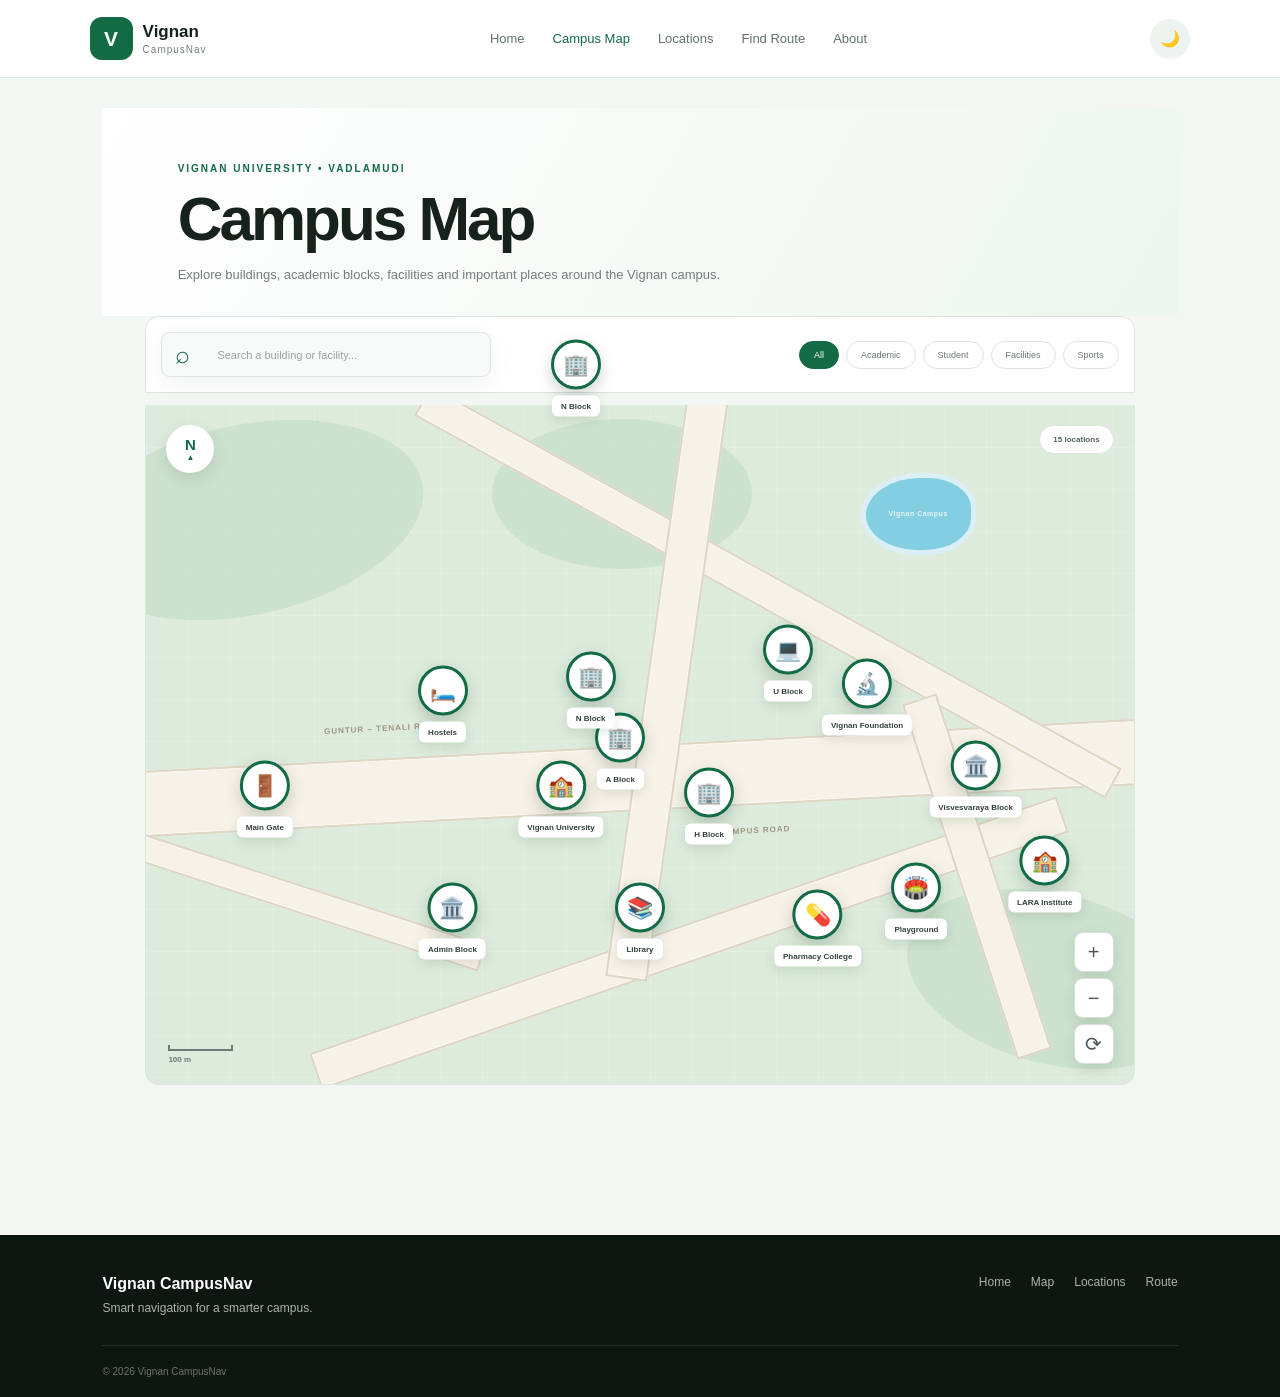
==== map.html @ 0e88bf62 "Initial commit" ====
<!DOCTYPE html>
<html lang="en">

<head>

    <meta charset="UTF-8">

    <meta
        name="viewport"
        content="width=device-width, initial-scale=1.0">

    <title>Campus Map | Vignan CampusNav</title>

    <link rel="stylesheet" href="style.css">
    <link rel="stylesheet" href="map.css">

</head>

<body>


<!-- ================= NAVBAR ================= -->

<header class="navbar">

    <a href="index.html" class="brand">

        <div class="brand-logo">
            V
        </div>

        <div>
            <strong>Vignan</strong>
            <small>CampusNav</small>
        </div>

    </a>


    <nav class="nav-links">

        <a href="index.html">
            Home
        </a>

        <a href="map.html" class="active">
            Campus Map
        </a>

        <a href="locations.html">
            Locations
        </a>

        <a href="route.html">
            Find Route
        </a>

        <a href="#">
            About
        </a>

    </nav>


    <button
        id="themeToggle"
        class="theme-toggle">

        🌙

    </button>


    <button
        id="menuToggle"
        class="menu-toggle">

        ☰

    </button>

</header>


<!-- ================= MOBILE MENU ================= -->

<div id="mobileMenu" class="mobile-menu">

    <a href="index.html">
        Home
    </a>

    <a href="map.html">
        Campus Map
    </a>

    <a href="locations.html">
        Locations
    </a>

    <a href="route.html">
        Find Route
    </a>

    <a href="#">
        About
    </a>

</div>



<!-- ================= PAGE ================= -->

<main class="map-page">


    <!-- ================= TOP ================= -->

    <section class="map-intro">

        <div>

            <span class="map-kicker">
                VIGNAN UNIVERSITY • VADLAMUDI
            </span>

            <h1>
                Campus Map
            </h1>

            <p>
                Explore buildings, academic blocks,
                facilities and important places around
                the Vignan campus.
            </p>

        </div>

    </section>



    <!-- ================= MAP TOOLBAR ================= -->

    <section class="map-wrapper">


        <div class="map-toolbar">


            <div class="map-search">

                <span>⌕</span>

                <input
                    type="text"
                    id="mapSearch"
                    placeholder="Search a building or facility...">

                <button id="clearSearch">
                    ×
                </button>

            </div>


            <div class="map-filters">

                <button
                    class="map-filter active"
                    data-category="all">

                    All

                </button>

                <button
                    class="map-filter"
                    data-category="academic">

                    Academic

                </button>

                <button
                    class="map-filter"
                    data-category="student">

                    Student

                </button>

                <button
                    class="map-filter"
                    data-category="facility">

                    Facilities

                </button>

                <button
                    class="map-filter"
                    data-category="sports">

                    Sports

                </button>

            </div>

        </div>



        <!-- ================= MAP ================= -->

        <div class="map-container">


            <div
                id="mapCanvas"
                class="map-canvas">


                <!-- ================= CAMPUS BACKGROUND ================= -->

                <div class="campus-land land-one"></div>

                <div class="campus-land land-two"></div>

                <div class="campus-land land-three"></div>


                <!-- ================= POND ================= -->

                <div class="campus-water">

                    <span>
                        Vignan Campus
                    </span>

                </div>



                <!-- ================= ROADS ================= -->

                <div class="road main-road"></div>

                <div class="road upper-road"></div>

                <div class="road lower-road"></div>

                <div class="road left-road"></div>

                <div class="road vertical-road"></div>

                <div class="road right-road"></div>



                <!-- ================= ROAD LABELS ================= -->

                <span class="road-name road-main-name">
                    GUNTUR – TENALI ROAD
                </span>

                <span class="road-name road-campus-name">
                    CAMPUS ROAD
                </span>



                <!-- ================= BUILDINGS ================= -->


                <!-- MAIN UNIVERSITY -->

                <button
                    class="building academic"
                    data-id="university"
                    data-category="academic"
                    style="left: 42%; top: 58%;">

                    <span class="building-icon">
                        🏫
                    </span>

                    <span class="building-name">
                        Vignan University
                    </span>

                </button>



                <!-- A BLOCK -->

                <button
                    class="building academic"
                    data-id="a-block"
                    data-category="academic"
                    style="left: 48%; top: 51%;">

                    <span class="building-icon">
                        🏢
                    </span>

                    <span class="building-name">
                        A Block
                    </span>

                </button>
                <!-- N BLOCK -->
<button
    class="building academic"
    data-id="n-block"
    data-category="academic"
    style="left: 45%; top: 42%;">

    <span class="building-icon">🏢</span>

    <span class="building-name">
        N Block
    </span>

</button>



                <!-- H BLOCK -->

                <button
                    class="building academic"
                    data-id="h-block"
                    data-category="academic"
                    style="left: 57%; top: 59%;">

                    <span class="building-icon">
                        🏢
                    </span>

                    <span class="building-name">
                        H Block
                    </span>

                </button>



                <!-- U BLOCK -->

                <button
                    class="building academic"
                    data-id="u-block"
                    data-category="academic"
                    style="left: 65%; top: 38%;">

                    <span class="building-icon">
                        💻
                    </span>

                    <span class="building-name">
                        U Block
                    </span>

                </button>



                <!-- FOUNDATION -->

                <button
                    class="building academic"
                    data-id="foundation"
                    data-category="academic"
                    style="left: 73%; top: 43%;">

                    <span class="building-icon">
                        🔬
                    </span>

                    <span class="building-name">
                        Vignan Foundation
                    </span>

                </button>



                <!-- VISVESVARAYA -->

                <button
                    class="building academic"
                    data-id="visvesvaraya"
                    data-category="academic"
                    style="left: 84%; top: 55%;">

                    <span class="building-icon">
                        🏛️
                    </span>

                    <span class="building-name">
                        Visvesvaraya Block
                    </span>

                </button>



                <!-- PHARMACY -->

                <button
                    class="building academic"
                    data-id="pharmacy"
                    data-category="academic"
                    style="left: 68%; top: 77%;">

                    <span class="building-icon">
                        💊
                    </span>

                    <span class="building-name">
                        Pharmacy College
                    </span>

                </button>



                <!-- LIBRARY -->

                <button
                    class="building student"
                    data-id="library"
                    data-category="student"
                    style="left: 50%; top: 76%;">

                    <span class="building-icon">
                        📚
                    </span>

                    <span class="building-name">
                        Library
                    </span>

                </button>



                <!-- PLAYGROUND -->

                <button
                    class="building sports"
                    data-id="playground"
                    data-category="sports"
                    style="left: 78%; top: 73%;">

                    <span class="building-icon">
                        🏟️
                    </span>

                    <span class="building-name">
                        Playground
                    </span>

                </button>



                <!-- LARA -->

                <button
                    class="building academic"
                    data-id="lara"
                    data-category="academic"
                    style="left: 91%; top: 69%;">

                    <span class="building-icon">
                        🏫
                    </span>

                    <span class="building-name">
                        LARA Institute
                    </span>

                </button>



                <!-- ADMIN -->

                <button
                    class="building facility"
                    data-id="admin"
                    data-category="facility"
                    style="left: 31%; top: 76%;">

                    <span class="building-icon">
                        🏛️
                    </span>

                    <span class="building-name">
                        Admin Block
                    </span>

                </button>



                <!-- HOSTEL -->

                <button
                    class="building student"
                    data-id="hostel"
                    data-category="student"
                    style="left: 30%; top: 44%;">

                    <span class="building-icon">
                        🛏️
                    </span>

                    <span class="building-name">
                        Hostels
                    </span>

                </button>



                <!-- MAIN GATE -->

                <button
                    class="building facility gate"
                    data-id="gate"
                    data-category="facility"
                    style="left: 12%; top: 58%;">

                    <span class="building-icon">
                        🚪
                    </span>

                    <span class="building-name">
                        Main Gate
                    </span>

                </button>



                <!-- ================= MAP COMPASS ================= -->

                <div class="compass">

                    <strong>
                        N
                    </strong>

                    <span>
                        ▲
                    </span>

                </div>



                <!-- ================= CONTROLS ================= -->

                <div class="map-controls">

                    <button id="zoomIn">
                        +
                    </button>

                    <button id="zoomOut">
                        −
                    </button>

                    <button id="resetMap">
                        ⟳
                    </button>

                </div>



                <!-- ================= SCALE ================= -->

                <div class="scale">

                    <div></div>

                    <span>
                        100 m
                    </span>

                </div>



                <!-- ================= LOCATION COUNT ================= -->

                <div
                    id="locationCount"
                    class="location-count">

                    13 locations

                </div>


            </div>


            <!-- ================= INFORMATION CARD ================= -->

            <div
                id="mapPopup"
                class="map-popup">


                <button
                    id="closePopup"
                    class="popup-close">

                    ×

                </button>


                <div
                    id="popupIcon"
                    class="popup-icon">

                    🏫

                </div>


                <div class="popup-content">

                    <span
                        id="popupCategory"
                        class="popup-category">

                        Academic

                    </span>

                    <h2 id="popupName">
                        Select a location
                    </h2>

                    <p id="popupDescription">
                        Click a building on the map
                        to see more information.
                    </p>

                    <div class="popup-details">

                        <span id="popupArea">
                            📍 Campus
                        </span>

                        <span id="popupHours">
                            🕐 Campus Hours
                        </span>

                    </div>

                </div>


                <button
                    id="navigateButton"
                    class="popup-navigate">

                    Navigate →

                </button>

            </div>


        </div>

    </section>

</main>
<!-- N BLOCK -->
<button
    class="building academic"
    data-id="n-block"
    data-category="academic"
    style="left: 45%; top: 42%;">

    <span class="building-icon">🏢</span>

    <span class="building-name">
        N Block
    </span>

</button>


<!-- ================= FOOTER ================= -->

<footer>

    <div class="footer-content">

        <div>

            <div class="footer-brand">
                Vignan CampusNav
            </div>

            <p>
                Smart navigation for a smarter campus.
            </p>

        </div>


        <div class="footer-links">

            <a href="index.html">
                Home
            </a>

            <a href="map.html">
                Map
            </a>

            <a href="locations.html">
                Locations
            </a>

            <a href="route.html">
                Route
            </a>

        </div>

    </div>


    <div class="copyright">
        © 2026 Vignan CampusNav
    </div>

</footer>


<script src="common.js"></script>
<script src="map.js"></script>

</body>

</html>
---- style.css ----
/* =====================================
   RESET
===================================== */

* {
    margin: 0;
    padding: 0;
    box-sizing: border-box;
}


html {
    scroll-behavior: smooth;
}


body {
    font-family:
        Arial,
        Helvetica,
        sans-serif;

    background: #f5f8f6;

    color: #17211c;

    transition:
        background 0.3s,
        color 0.3s;
}


a {
    text-decoration: none;
    color: inherit;
}


button,
input,
select {
    font: inherit;
}


button {
    cursor: pointer;
}



/* =====================================
   NAVBAR
===================================== */

.navbar {
    height: 78px;

    padding: 0 7%;

    display: flex;

    align-items: center;

    justify-content: space-between;

    position: sticky;

    top: 0;

    z-index: 1000;

    background:
        rgba(255,255,255,0.94);

    backdrop-filter: blur(15px);

    border-bottom:
        1px solid #e2e8e4;
}


.brand {
    display: flex;

    align-items: center;

    gap: 10px;
}


.brand-logo {
    width: 43px;

    height: 43px;

    display: flex;

    align-items: center;

    justify-content: center;

    background: #126b45;

    color: white;

    border-radius: 12px;

    font-size: 21px;

    font-weight: bold;
}


.brand strong {
    display: block;

    font-size: 17px;
}


.brand small {
    display: block;

    margin-top: 2px;

    color: #758078;

    font-size: 10px;

    letter-spacing: 1px;
}


.nav-links {
    display: flex;

    align-items: center;

    gap: 28px;
}


.nav-links a {
    color: #65716a;

    font-size: 13px;

    font-weight: 500;

    transition: 0.2s;
}


.nav-links a:hover,
.nav-links a.active {
    color: #126b45;
}


.theme-toggle {
    width: 40px;

    height: 40px;

    border: none;

    border-radius: 50%;

    background: #edf3ef;
}


.menu-toggle {
    display: none;

    border: none;

    background: none;

    font-size: 24px;
}


/* mobile menu */

.mobile-menu {
    display: none;
}



/* =====================================
   HERO
===================================== */

.hero {
    min-height: 610px;

    padding: 90px 8%;

    display: flex;

    align-items: center;

    justify-content: space-between;

    gap: 60px;

    background:
        radial-gradient(
            circle at 80% 20%,
            #d8eee2,
            transparent 28%
        ),

        linear-gradient(
            135deg,
            #ffffff,
            #edf6f0
        );
}


.hero-content {
    max-width: 610px;
}


.eyebrow {
    color: #126b45;

    font-size: 11px;

    font-weight: bold;

    letter-spacing: 2px;

    margin-bottom: 15px;
}


.hero h1 {
    font-size:
        clamp(55px, 7vw, 86px);

    line-height: 0.95;

    letter-spacing: -5px;

    margin-bottom: 25px;
}


.hero h1 span {
    color: #126b45;
}


.hero-content > p {
    max-width: 520px;

    color: #69756e;

    font-size: 16px;

    line-height: 1.7;

    margin-bottom: 30px;
}


.hero-buttons {
    display: flex;

    gap: 12px;
}


.btn {
    display: inline-flex;

    align-items: center;

    justify-content: center;

    gap: 10px;

    padding: 14px 21px;

    border-radius: 10px;

    font-size: 13px;

    font-weight: bold;

    transition:
        transform 0.2s,
        box-shadow 0.2s;
}


.btn:hover {
    transform: translateY(-2px);
}


.btn-primary {
    color: white;

    background: #126b45;

    box-shadow:
        0 10px 25px
        rgba(18,107,69,0.2);
}


.btn-outline {
    background: white;

    border: 1px solid #d7e0da;

    color: #26332c;
}



/* =====================================
   HERO MAP PREVIEW
===================================== */

.hero-visual {
    width: 470px;

    height: 400px;
}


.map-preview {
    height: 100%;

    width: 100%;

    position: relative;

    overflow: hidden;

    border-radius: 30px;

    background:
        linear-gradient(
            135deg,
            #d9ebd9,
            #eef5e9
        );

    border: 8px solid white;

    box-shadow:
        0 30px 70px
        rgba(25,60,42,0.13);
}


.preview-road {
    position: absolute;

    background: #f8f4e8;
}


.road-a {
    width: 120%;

    height: 60px;

    left: -10%;

    top: 48%;

    transform: rotate(-8deg);
}


.road-b {
    height: 120%;

    width: 55px;

    left: 53%;

    top: -10%;

    transform: rotate(12deg);
}


.road-c {
    width: 80%;

    height: 38px;

    bottom: 18%;

    left: 10%;

    transform: rotate(5deg);
}


.preview-building {
    position: absolute;

    width: 72px;

    height: 60px;

    background: white;

    border-radius: 12px;

    box-shadow:
        0 8px 18px
        rgba(0,0,0,0.12);

    display: flex;

    align-items: center;

    justify-content: center;

    color: #126b45;

    font-weight: bold;

    z-index: 3;
}


.preview-a {
    left: 10%;

    top: 18%;
}


.preview-h {
    left: 42%;

    top: 12%;
}


.preview-u {
    right: 8%;

    top: 30%;
}


.preview-library {
    left: 38%;

    bottom: 12%;

    font-size: 25px;
}


.preview-marker {
    position: absolute;

    font-size: 26px;

    z-index: 8;

    animation: floatMarker 2s infinite ease-in-out;
}


.marker-one {
    left: 27%;

    top: 52%;
}


.marker-two {
    right: 25%;

    bottom: 25%;
}


@keyframes floatMarker {

    0%, 100% {
        transform: translateY(0);
    }

    50% {
        transform: translateY(-6px);
    }

}


.preview-label {
    position: absolute;

    z-index: 10;

    background: #17211c;

    color: white;

    padding: 5px 8px;

    border-radius: 6px;

    font-size: 9px;
}


.label-a {
    left: 7%;

    top: 35%;
}


.label-h {
    left: 40%;

    top: 29%;
}


.label-u {
    right: 5%;

    top: 47%;
}


.label-library {
    left: 34%;

    bottom: 4%;
}



/* =====================================
   SEARCH
===================================== */

.home-search {
    padding: 30px 8%;

    position: relative;

    background: #f5f8f6;
}


.home-search-box {
    max-width: 900px;

    margin: auto;

    display: flex;

    align-items: center;

    background: white;

    border:
        1px solid #dfe7e2;

    border-radius: 14px;

    padding-left: 18px;

    box-shadow:
        0 10px 30px
        rgba(25,50,38,0.05);
}


.home-search-box > span {
    font-size: 24px;

    color: #69766e;
}


.home-search-box input {
    flex: 1;

    border: none;

    outline: none;

    padding: 18px;

    font-size: 14px;
}


.home-search-box button {
    border: none;

    background: #126b45;

    color: white;

    padding: 12px 18px;

    margin-right: 7px;

    border-radius: 9px;

    font-size: 12px;

    font-weight: bold;
}


.home-search-results {
    max-width: 900px;

    margin: 5px auto 0;

    background: white;

    border-radius: 12px;

    overflow: hidden;

    box-shadow:
        0 15px 35px
        rgba(20,50,35,0.1);

    position: relative;

    z-index: 50;
}


.search-result {
    display: flex;

    align-items: center;

    gap: 15px;

    padding: 15px 18px;

    border-bottom:
        1px solid #edf0ee;

    cursor: pointer;
}


.search-result:hover {
    background: #f3f8f5;
}


.search-result-icon {
    width: 42px;

    height: 42px;

    display: flex;

    align-items: center;

    justify-content: center;

    background: #e5f2ea;

    border-radius: 10px;

    font-size: 21px;
}


.search-result strong {
    display: block;

    font-size: 13px;
}


.search-result small {
    display: block;

    margin-top: 4px;

    color: #7b867f;
}



/* =====================================
   STATS
===================================== */

.stats-section {
    padding: 50px 8%;

    display: grid;

    grid-template-columns:
        repeat(4, 1fr);

    gap: 18px;
}


.stat-card {
    padding: 25px;

    background: white;

    border:
        1px solid #e4ebe6;

    border-radius: 18px;

    transition: 0.2s;
}


.stat-card:hover {
    transform: translateY(-4px);

    box-shadow:
        0 15px 30px
        rgba(20,50,35,0.06);
}


.stat-icon {
    font-size: 25px;

    margin-bottom: 20px;
}


.stat-card strong {
    display: block;

    font-size: 23px;

    color: #126b45;

    margin-bottom: 5px;
}


.stat-card span {
    color: #78837d;

    font-size: 12px;
}



/* =====================================
   FEATURES
===================================== */

.features-section {
    padding: 80px 8%;
}


.section-title {
    max-width: 650px;

    margin-bottom: 40px;
}


.section-title h2 {
    font-size: 40px;

    line-height: 1.1;

    margin-bottom: 15px;
}


.section-title h2 span {
    color: #126b45;
}


.section-title > p {
    color: #758078;

    line-height: 1.7;
}


.feature-grid {
    display: grid;

    grid-template-columns:
        repeat(3, 1fr);

    gap: 20px;
}


.feature-card {
    background: white;

    padding: 30px;

    border:
        1px solid #e3e9e5;

    border-radius: 20px;

    transition: 0.25s;
}


.feature-card:hover {
    transform: translateY(-6px);

    box-shadow:
        0 20px 40px
        rgba(20,50,35,0.08);
}


.feature-icon {
    width: 55px;

    height: 55px;

    display: flex;

    align-items: center;

    justify-content: center;

    border-radius: 15px;

    background: #e7f3eb;

    font-size: 27px;

    margin-bottom: 20px;
}


.feature-card h3 {
    margin-bottom: 10px;

    font-size: 19px;
}


.feature-card p {
    color: #758078;

    font-size: 13px;

    line-height: 1.7;

    min-height: 65px;
}


.feature-link {
    display: inline-block;

    color: #126b45;

    margin-top: 20px;

    font-size: 12px;

    font-weight: bold;
}



/* =====================================
   CTA
===================================== */

.cta-section {
    margin: 30px 8% 80px;

    padding: 55px;

    border-radius: 25px;

    background: #17251e;

    color: white;

    display: flex;

    align-items: center;

    justify-content: space-between;

    gap: 30px;
}


.cta-section .eyebrow {
    color: #69bd91;
}


.cta-section h2 {
    font-size: 38px;

    line-height: 1.1;

    margin-bottom: 15px;
}


.cta-section h2 span {
    color: #70c798;
}


.cta-section p {
    color: #aab7af;

    font-size: 13px;
}


.btn-light {
    background: white;

    color: #17251e;

    white-space: nowrap;
}



/* =====================================
   FOOTER
===================================== */

footer {
    background: #0e1612;

    color: #a9b3ad;

    padding: 40px 8% 20px;
}


.footer-content {
    display: flex;

    justify-content: space-between;

    gap: 30px;

    padding-bottom: 30px;

    border-bottom:
        1px solid #253029;
}


.footer-brand {
    color: white;

    font-weight: bold;

    margin-bottom: 8px;
}


.footer-content p {
    font-size: 12px;
}


.footer-links {
    display: flex;

    gap: 20px;

    flex-wrap: wrap;
}


.footer-links a {
    font-size: 12px;
}


.footer-links a:hover {
    color: white;
}


.copyright {
    padding-top: 20px;

    font-size: 10px;

    color: #69756e;
}



/* =====================================
   DARK MODE
===================================== */

body.dark {
    background: #101713;

    color: #edf4ef;
}


body.dark .navbar {
    background:
        rgba(20,30,25,0.94);

    border-color: #29372f;
}


body.dark .nav-links a {
    color: #aebbb3;
}


body.dark .hero {
    background:
        radial-gradient(
            circle at 80% 20%,
            #193a2a,
            transparent 30%
        ),

        #142019;
}


body.dark .hero-content > p,
body.dark .section-title > p {
    color: #a3b0a8;
}


body.dark .btn-outline {
    background: #1a251f;

    color: white;

    border-color: #344239;
}


body.dark .home-search,
body.dark .home-search-box {
    background: #101713;
}


body.dark .home-search-box {
    border-color: #2c3a32;
}


body.dark .home-search-box input {
    background: transparent;

    color: white;
}


body.dark .home-search-results,
body.dark .stat-card,
body.dark .feature-card {
    background: #19231e;

    border-color: #2b3931;
}


body.dark .search-result:hover {
    background: #202d26;
}


body.dark .stat-card span,
body.dark .feature-card p {
    color: #a0ada5;
}


body.dark .theme-toggle {
    background: #26352d;
}



/* =====================================
   RESPONSIVE
===================================== */

@media (max-width: 950px) {

    .nav-links {
        display: none;
    }

    .menu-toggle {
        display: block;
    }

    .hero {
        padding: 70px 6%;

        flex-direction: column;

        align-items: flex-start;
    }

    .hero-visual {
        width: 100%;

        max-width: 550px;
    }

    .stats-section {
        grid-template-columns:
            repeat(2, 1fr);
    }

    .feature-grid {
        grid-template-columns:
            1fr;
    }

}


@media (max-width: 600px) {

    .navbar {
        padding: 0 5%;
    }

    .theme-toggle {
        margin-left: auto;

        margin-right: 10px;
    }

    .hero {
        padding: 60px 5%;
    }

    .hero h1 {
        font-size: 55px;

        letter-spacing: -3px;
    }

    .hero-buttons {
        flex-direction: column;

        width: 100%;
    }

    .btn {
        width: 100%;
    }

    .hero-visual {
        height: 330px;
    }

    .stats-section {
        padding: 30px 5%;

        grid-template-columns:
            1fr;
    }

    .features-section {
        padding: 60px 5%;
    }

    .section-title h2 {
        font-size: 32px;
    }

    .cta-section {
        margin-left: 5%;

        margin-right: 5%;

        padding: 35px 25px;

        flex-direction: column;

        align-items: flex-start;
    }

    .home-search {
        padding-left: 5%;

        padding-right: 5%;
    }

    .home-search-box {
        padding-left: 12px;
    }

    .home-search-box input {
        min-width: 0;

        padding: 15px 8px;
    }

    .home-search-box button {
        font-size: 10px;

        padding: 10px;
    }

    .footer-content {
        flex-direction: column;
    }

}
/* =====================================
   MAP PAGE
===================================== */

.map-page-header {
    padding: 65px 8% 35px;

    background: white;

    display: flex;

    justify-content: space-between;

    align-items: end;

    gap: 30px;
}

.map-page-header h1 {
    font-size: 48px;

    letter-spacing: -2px;

    margin-bottom: 12px;
}

.map-page-header > div:first-child > p:last-child {
    color: #748078;

    font-size: 14px;
}

.map-status {
    display: flex;

    align-items: center;

    gap: 8px;

    background: #edf6f0;

    color: #126b45;

    padding: 10px 15px;

    border-radius: 30px;

    font-size: 12px;

    font-weight: bold;
}

.status-dot {
    width: 8px;

    height: 8px;

    border-radius: 50%;

    background: #28a866;
}


/* =====================================
   MAP PAGE
===================================== */

.map-page {
    padding: 30px 8% 80px;

    background: #f5f8f6;
}


/* =====================================
   MAP SEARCH
===================================== */

.map-search-wrapper {
    position: relative;

    max-width: 700px;

    margin: 0 auto 20px;

    z-index: 100;
}

.map-search {
    display: flex;

    align-items: center;

    background: white;

    border: 1px solid #dce5df;

    border-radius: 13px;

    padding-left: 17px;

    box-shadow:
        0 8px 25px
        rgba(20,50,35,0.06);
}

.map-search > span {
    font-size: 20px;

    color: #68756e;
}

.map-search input {
    flex: 1;

    border: none;

    outline: none;

    padding: 17px;

    font-size: 14px;
}

.map-search button {
    border: none;

    background: transparent;

    color: #89948d;

    padding: 15px;
}

.map-search-results {
    background: white;

    border-radius: 12px;

    margin-top: 5px;

    overflow: hidden;

    box-shadow:
        0 15px 35px
        rgba(20,50,35,0.12);
}

.map-result {
    display: flex;

    align-items: center;

    gap: 13px;

    padding: 13px 16px;

    border-bottom:
        1px solid #edf1ee;

    cursor: pointer;
}

.map-result:hover {
    background: #f0f7f3;
}

.map-result-icon {
    width: 40px;

    height: 40px;

    display: flex;

    align-items: center;

    justify-content: center;

    background: #e6f3eb;

    border-radius: 10px;

    font-size: 20px;
}

.map-result strong {
    display: block;

    font-size: 13px;
}

.map-result small {
    color: #7a867f;

    font-size: 11px;
}


/* =====================================
   MAP TOOLBAR
===================================== */

.map-toolbar {
    max-width: 1200px;

    margin: auto;

    display: flex;

    justify-content: space-between;

    align-items: center;

    margin-bottom: 12px;
}

.map-tools-left {
    display: flex;

    gap: 7px;
}

.map-control {
    width: 38px;

    height: 38px;

    border: 1px solid #d9e2dc;

    background: white;

    border-radius: 9px;

    font-size: 19px;

    color: #26332c;
}

.map-control:hover {
    background: #edf5f0;
}

.show-all-btn {
    border: 1px solid #d9e2dc;

    background: white;

    padding: 10px 15px;

    border-radius: 9px;

    font-size: 12px;

    font-weight: bold;
}


/* =====================================
   CAMPUS MAP
===================================== */

.real-campus-map {
    height: 680px;

    max-width: 1200px;

    margin: auto;

    overflow: hidden;

    border-radius: 25px;

    border: 8px solid white;

    box-shadow:
        0 20px 50px
        rgba(25,55,40,0.12);

    background:
        #dcebdc;

    position: relative;
}


.map-inner {
    width: 1200px;

    height: 700px;

    position: absolute;

    left: 0;

    top: 0;

    transform-origin: center center;

    transition:
        transform 0.35s ease;
}


/* =====================================
   GREEN AREAS
===================================== */

.map-green {
    position: absolute;

    color: #72a779;

    opacity: 0.7;

    letter-spacing: 12px;

    font-size: 25px;

    z-index: 1;
}

.green-1 {
    left: 70px;

    top: 60px;
}

.green-2 {
    right: 60px;

    top: 75px;
}

.green-3 {
    left: 400px;

    bottom: 25px;
}


/* =====================================
   ROADS
===================================== */

.campus-road {
    position: absolute;

    background: #f7f4e8;

    border: 2px solid #e4dfd1;

    z-index: 2;
}

.main-road {
    width: 1200px;

    height: 72px;

    top: 305px;

    left: 0;

    transform: rotate(-3deg);
}

.main-road span {
    position: absolute;

    right: 80px;

    top: 28px;

    color: #b0aa9b;

    font-size: 10px;

    letter-spacing: 2px;
}

.upper-road {
    width: 800px;

    height: 48px;

    left: 200px;

    top: 145px;

    transform:
        rotate(13deg);
}

.lower-road {
    width: 850px;

    height: 45px;

    left: 150px;

    bottom: 100px;

    transform:
        rotate(-7deg);
}

.left-road {
    height: 550px;

    width: 48px;

    left: 170px;

    top: 70px;

    transform:
        rotate(-8deg);
}

.right-road {
    height: 600px;

    width: 48px;

    right: 190px;

    top: 30px;

    transform:
        rotate(8deg);
}


/* =====================================
   WALKING PATHS
===================================== */

.walking-path {
    position: absolute;

    background:
        repeating-linear-gradient(
            90deg,
            #b9cbb8 0,
            #b9cbb8 8px,
            transparent 8px,
            transparent 16px
        );

    opacity: 0.7;

    z-index: 3;
}

.path-1 {
    width: 330px;

    height: 5px;

    left: 330px;

    top: 335px;

    transform: rotate(5deg);
}

.path-2 {
    width: 270px;

    height: 5px;

    left: 430px;

    top: 400px;

    transform: rotate(-45deg);
}

.path-3 {
    width: 300px;

    height: 5px;

    left: 680px;

    top: 335px;

    transform: rotate(35deg);
}

.path-4 {
    width: 230px;

    height: 5px;

    left: 500px;

    top: 230px;

    transform: rotate(80deg);
}


/* =====================================
   BUILDINGS
===================================== */

.campus-building {
    position: absolute;

    width: 145px;

    min-height: 105px;

    border: 3px solid white;

    border-radius: 13px;

    background: white;

    box-shadow:
        0 8px 22px
        rgba(25,50,35,0.16);

    display: flex;

    flex-direction: column;

    align-items: center;

    justify-content: center;

    gap: 5px;

    transition:
        transform 0.25s,
        box-shadow 0.25s;

    z-index: 10;
}

.campus-building:hover,
.campus-building.selected {
    transform:
        translateY(-7px)
        scale(1.05);

    box-shadow:
        0 18px 35px
        rgba(18,107,69,0.25);

    border-color: #126b45;
}

.building-icon {
    font-size: 28px;
}

.campus-building strong {
    font-size: 13px;
}

.campus-building small {
    font-size: 10px;

    color: #7c8780;
}


/* Actual positions */

.building-a {
    left: 225px;

    top: 75px;
}

.building-h {
    left: 480px;

    top: 185px;
}

.building-u {
    left: 705px;

    top: 95px;
}

.building-pharmacy {
    right: 85px;

    bottom: 155px;
}

.building-library {
    left: 455px;

    bottom: 75px;
}

.building-admin {
    left: 110px;

    bottom: 100px;
}

.building-hostel {
    right: 75px;

    top: 430px;
}

.building-medical {
    left: 275px;

    top: 375px;
}


/* =====================================
   SPORTS
===================================== */

.sports-area {
    position: absolute;

    width: 250px;

    height: 135px;

    left: 700px;

    bottom: 35px;

    border-radius: 50%;

    border:
        8px solid #9fcb9f;

    background:
        #b8d9b0;

    color: #285e39;

    display: flex;

    flex-direction: column;

    justify-content: center;

    align-items: center;

    gap: 8px;

    z-index: 5;
}

.sports-area:hover {
    transform: scale(1.03);
}

.sports-icon {
    font-size: 32px;
}

.sports-area strong {
    font-size: 12px;
}


/* =====================================
   GATE
===================================== */

.main-gate {
    position: absolute;

    left: 15px;

    top: 285px;

    border: none;

    background: #126b45;

    color: white;

    border-radius: 10px;

    padding: 12px 16px;

    display: flex;

    align-items: center;

    gap: 7px;

    z-index: 20;

    box-shadow:
        0 8px 20px
        rgba(18,107,69,0.25);
}

.main-gate span {
    font-size: 10px;

    font-weight: bold;
}


/* =====================================
   PARKING
===================================== */

.parking {
    position: absolute;

    background:
        repeating-linear-gradient(
            90deg,
            #c4c8c5 0,
            #c4c8c5 2px,
            transparent 2px,
            transparent 15px
        );

    border: 2px dashed #9ba49e;

    padding: 10px;

    color: #66716a;

    font-size: 20px;

    text-align: center;

    z-index: 4;
}

.parking span {
    display: block;

    font-size: 9px;

    margin-top: 5px;
}

.parking-1 {
    left: 20px;

    bottom: 25px;

    width: 120px;

    height: 75px;
}

.parking-2 {
    right: 250px;

    top: 50px;

    width: 120px;

    height: 70px;
}


/* =====================================
   WATER
===================================== */

.water-body {
    position: absolute;

    width: 110px;

    height: 80px;

    right: 45px;

    top: 190px;

    border-radius:
        55% 45% 60% 40%;

    background: #87d2df;

    display: flex;

    align-items: center;

    justify-content: center;

    opacity: 0.85;

    z-index: 2;
}


/* =====================================
   ROUTE
===================================== */

.route-overlay {
    position: absolute;

    inset: 0;

    width: 1200px;

    height: 700px;

    pointer-events: none;

    z-index: 30;
}

.route-overlay path {
    fill: none;

    stroke: #126b45;

    stroke-width: 10;

    stroke-linecap: round;

    stroke-linejoin: round;

    stroke-dasharray: 18 13;

    filter:
        drop-shadow(
            0 3px 4px
            rgba(18,107,69,0.3)
        );

    animation:
        routeMove 0.8s linear infinite;
}

@keyframes routeMove {

    to {
        stroke-dashoffset: -31;
    }

}


/* =====================================
   LEGEND
===================================== */

.map-legend-new {
    max-width: 1200px;

    margin: 15px auto;

    display: flex;

    gap: 25px;

    flex-wrap: wrap;

    color: #68746d;

    font-size: 12px;
}

.map-legend-new div {
    display: flex;

    align-items: center;

    gap: 7px;
}

.legend {
    width: 10px;

    height: 10px;

    border-radius: 50%;
}

.academic-dot {
    background: #126b45;
}

.facility-dot {
    background: #d48b32;
}

.service-dot {
    background: #4d7dc5;
}

.sports-dot {
    background: #9956af;
}


/* =====================================
   DETAILS
===================================== */

.map-details {
    max-width: 1000px;

    margin: 30px auto;

    background: white;

    border-radius: 20px;

    padding: 30px;

    display: flex;

    align-items: flex-start;

    gap: 22px;

    position: relative;

    box-shadow:
        0 15px 35px
        rgba(20,50,35,0.08);
}

.map-details-icon {
    width: 65px;

    height: 65px;

    border-radius: 16px;

    background: #e5f3ea;

    display: flex;

    align-items: center;

    justify-content: center;

    font-size: 30px;

    flex-shrink: 0;
}

.map-details-content h2 {
    font-size: 28px;

    margin-bottom: 8px;
}

.map-details-content > p:not(.eyebrow) {
    max-width: 700px;

    color: #718078;

    font-size: 13px;

    line-height: 1.7;
}

.details-grid {
    display: flex;

    gap: 30px;

    margin-top: 18px;
}

.details-grid div {
    display: flex;

    flex-direction: column;

    gap: 5px;
}

.details-grid span {
    font-size: 9px;

    letter-spacing: 1px;

    color: #89938d;
}

.details-grid strong {
    font-size: 12px;

    color: #126b45;
}

.navigate-location-btn {
    margin-top: 20px;

    border: none;

    background: #126b45;

    color: white;

    padding: 11px 17px;

    border-radius: 8px;

    font-size: 12px;

    font-weight: bold;
}

.details-close {
    position: absolute;

    top: 15px;

    right: 15px;

    border: none;

    background: #f1f4f2;

    width: 30px;

    height: 30px;

    border-radius: 50%;
}

.hidden {
    display: none !important;
}


/* =====================================
   DARK MAP
===================================== */

body.dark .map-page-header {
    background: #142019;
}

body.dark .map-page {
    background: #101713;
}

body.dark .map-search,
body.dark .map-search-results,
body.dark .map-control,
body.dark .show-all-btn,
body.dark .map-details {
    background: #1a241f;

    border-color: #2b3931;

    color: white;
}

body.dark .map-search input {
    background: transparent;

    color: white;
}

body.dark .map-result:hover {
    background: #202d26;
}

body.dark .map-details-content > p:not(.eyebrow) {
    color: #a4b0a9;
}


/* =====================================
   MAP RESPONSIVE
===================================== */

@media (max-width: 800px) {

    .map-page-header {
        padding: 50px 5% 30px;

        flex-direction: column;

        align-items: flex-start;
    }

    .map-page-header h1 {
        font-size: 38px;
    }

    .map-page {
        padding-left: 5%;

        padding-right: 5%;
    }

    .real-campus-map {
        height: 580px;

        overflow: auto;
    }

    .map-inner {
        transform: scale(0.85);

        transform-origin: top left;
    }

    .map-toolbar {
        flex-wrap: wrap;

        gap: 10px;
    }

    .map-details {
        margin-left: 5%;

        margin-right: 5%;

        flex-direction: column;
    }

}
---- map.css ----
/* =====================================================
   VIGNAN CAMPUSNAV
   REALISTIC CAMPUS MAP
===================================================== */


/* ================= PAGE ================= */

.map-page {
    background: #f3f7f4;
    min-height: 850px;
}


/* ================= INTRO ================= */

.map-intro {
    padding: 50px 7% 30px;

    background:
        linear-gradient(
            120deg,
            #ffffff,
            #edf6ef
        );
}


.map-kicker {
    color: #126b45;

    font-size: 10px;

    font-weight: 800;

    letter-spacing: 2px;
}


.map-intro h1 {
    margin-top: 12px;

    color: #18221d;

    font-size: clamp(
        42px,
        5vw,
        62px
    );

    line-height: 1;

    letter-spacing: -3px;
}


.map-intro p {
    max-width: 600px;

    margin-top: 14px;

    color: #748078;

    font-size: 13px;

    line-height: 1.7;
}


/* ================= WRAPPER ================= */

.map-wrapper {
    width: 92%;

    max-width: 1400px;

    margin: 0 auto 70px;
}


/* ================= TOOLBAR ================= */

.map-toolbar {
    display: flex;

    align-items: center;

    gap: 20px;

    padding: 15px;

    background: white;

    border: 1px solid #dce5df;

    border-radius: 14px 14px 0 0;
}


/* ================= SEARCH ================= */

.map-search {
    width: 330px;

    height: 45px;

    display: flex;

    align-items: center;

    gap: 10px;

    padding: 0 13px;

    background: #f7faf8;

    border: 1px solid #dce5df;

    border-radius: 9px;
}


.map-search span {
    color: #126b45;

    font-size: 25px;

    line-height: 1;
}


.map-search input {
    flex: 1;

    border: none;

    outline: none;

    background: transparent;

    font-size: 11px;

    color: #28342d;
}


.map-search input::placeholder {
    color: #99a39e;
}


.map-search button {
    display: none;

    border: none;

    background: none;

    font-size: 19px;

    color: #718078;

    cursor: pointer;
}


/* ================= FILTERS ================= */

.map-filters {
    display: flex;

    gap: 7px;

    flex-wrap: wrap;
}


.map-filter {
    padding: 8px 14px;

    border: 1px solid #dce5df;

    background: white;

    color: #6c7971;

    border-radius: 25px;

    font-size: 9px;

    cursor: pointer;

    transition: 0.2s;
}


.map-filter:hover {
    border-color: #126b45;

    color: #126b45;
}


.map-filter.active {
    background: #126b45;

    border-color: #126b45;

    color: white;
}


/* ================= MAP CONTAINER ================= */

.map-container {
    position: relative;

    height: 680px;

    overflow: hidden;

    border:
        1px solid #dce5df;

    border-top: none;

    border-radius: 0 0 14px 14px;

    background: #dcebdc;
}


/* ================= MAP CANVAS ================= */

.map-canvas {
    position: absolute;

    inset: 0;

    transform-origin: center;

    transition:
        transform 0.3s ease;

    overflow: hidden;

    background:
        linear-gradient(
            90deg,
            rgba(255,255,255,0.16) 1px,
            transparent 1px
        ),
        linear-gradient(
            rgba(255,255,255,0.16) 1px,
            transparent 1px
        ),
        #dcebdc;

    background-size:
        42px 42px;
}


/* ================= GREEN LAND ================= */

.campus-land {
    position: absolute;

    background: #c8dfc9;

    opacity: 0.7;

    z-index: 1;
}


.land-one {
    width: 360px;

    height: 190px;

    left: -80px;

    top: 20px;

    border-radius: 50%;

    transform: rotate(-12deg);
}


.land-two {
    width: 300px;

    height: 170px;

    right: -70px;

    bottom: 20px;

    border-radius: 55%;

    transform: rotate(14deg);
}


.land-three {
    width: 260px;

    height: 150px;

    left: 35%;

    top: 2%;

    border-radius: 50%;
}


/* ================= WATER ================= */

.campus-water {
    position: absolute;

    width: 115px;

    height: 82px;

    right: 16%;

    top: 10%;

    border-radius:
        55% 45% 48% 52%;

    background: #83cee0;

    border: 5px solid
        rgba(255,255,255,0.7);

    z-index: 3;

    display: flex;

    justify-content: center;

    align-items: center;
}


.campus-water span {
    font-size: 7px;

    font-weight: 800;

    color: rgba(255,255,255,0.8);

    letter-spacing: 0.5px;
}


/* ================= ROADS ================= */

.road {
    position: absolute;

    z-index: 4;

    background: #f7f2e7;

    border:
        2px solid #ddd6c5;

    box-shadow:
        inset 0 0 0 1px
        rgba(255,255,255,0.5);
}


/* MAIN HORIZONTAL ROAD */

.main-road {
    width: 120%;

    height: 66px;

    left: -10%;

    top: 50%;

    transform: rotate(-3deg);
}


/* TOP ROAD */

.upper-road {
    width: 80%;

    height: 34px;

    left: 23%;

    top: 25%;

    transform: rotate(29deg);
}


/* LOWER ROAD */

.lower-road {
    width: 80%;

    height: 38px;

    left: 15%;

    bottom: 18%;

    transform: rotate(-19deg);
}


/* LEFT CONNECTION */

.left-road {
    width: 42%;

    height: 28px;

    left: -7%;

    top: 70%;

    transform: rotate(18deg);
}


/* VERTICAL ROAD */

.vertical-road {
    width: 42px;

    height: 95%;

    left: 51%;

    top: -10%;

    transform: rotate(8deg);
}


/* RIGHT ROAD */

.right-road {
    width: 36px;

    height: 55%;

    right: 14%;

    top: 42%;

    transform: rotate(-18deg);
}


/* ================= ROAD LABEL ================= */

.road-name {
    position: absolute;

    z-index: 7;

    color: #9d9584;

    font-size: 8px;

    font-weight: 800;

    letter-spacing: 1px;

    pointer-events: none;
}


.road-main-name {
    top: 47%;

    left: 18%;

    transform: rotate(-3deg);
}


.road-campus-name {
    top: 62%;

    left: 58%;

    transform: rotate(-3deg);
}


/* ================= BUILDINGS ================= */

.building {
    position: absolute;

    z-index: 15;

    transform:
        translate(-50%, -50%);

    display: flex;

    flex-direction: column;

    align-items: center;

    gap: 6px;

    padding: 0;

    border: none;

    background: none;

    cursor: pointer;

    transition:
        transform 0.2s ease;

    font-family: inherit;
}


.building:hover {
    z-index: 30;

    transform:
        translate(-50%, -50%)
        scale(1.08);
}


/* ================= ICON ================= */

.building-icon {
    width: 50px;

    height: 50px;

    display: flex;

    justify-content: center;

    align-items: center;

    background: white;

    border: 3px solid #126b45;

    border-radius: 50%;

    font-size: 21px;

    box-shadow:
        0 6px 16px
        rgba(20,55,35,0.22);

    transition: 0.2s;
}


.building:hover .building-icon {
    background: #126b45;

    border-color: white;

    transform:
        translateY(-3px);
}


/* ================= LABEL ================= */

.building-name {
    padding: 6px 9px;

    background: white;

    color: #344039;

    border-radius: 6px;

    font-size: 8px;

    font-weight: 800;

    white-space: nowrap;

    box-shadow:
        0 4px 12px
        rgba(20,50,35,0.12);
}


/* ================= SELECTED ================= */

.building.selected {
    z-index: 40;

    transform:
        translate(-50%, -50%)
        scale(1.1);
}


.building.selected .building-icon {
    background: #126b45;

    color: white;

    border-color: white;

    box-shadow:
        0 0 0 8px
        rgba(18,107,69,0.15),
        0 10px 20px
        rgba(18,107,69,0.25);
}


/* ================= COMPASS ================= */

.compass {
    position: absolute;

    left: 20px;

    top: 20px;

    width: 48px;

    height: 48px;

    z-index: 50;

    display: flex;

    flex-direction: column;

    align-items: center;

    justify-content: center;

    background: white;

    border-radius: 50%;

    box-shadow:
        0 6px 15px
        rgba(20,50,35,0.12);
}


.compass strong {
    color: #126b45;

    font-size: 15px;
}


.compass span {
    color: #126b45;

    font-size: 8px;
}


/* ================= CONTROLS ================= */

.map-controls {
    position: absolute;

    right: 20px;

    bottom: 20px;

    z-index: 50;

    display: flex;

    flex-direction: column;

    gap: 6px;
}


.map-controls button {
    width: 40px;

    height: 40px;

    border: 1px solid #d7e1da;

    border-radius: 9px;

    background: white;

    color: #4c5951;

    font-size: 20px;

    cursor: pointer;

    box-shadow:
        0 5px 14px
        rgba(20,50,35,0.12);
}


.map-controls button:hover {
    color: #126b45;
}


/* ================= SCALE ================= */

.scale {
    position: absolute;

    left: 22px;

    bottom: 20px;

    z-index: 50;

    color: #6e7972;

    font-size: 8px;

    font-weight: 800;
}


.scale div {
    width: 65px;

    height: 6px;

    border-left:
        2px solid #6e7972;

    border-right:
        2px solid #6e7972;

    border-bottom:
        2px solid #6e7972;

    margin-bottom: 4px;
}


/* ================= COUNT ================= */

.location-count {
    position: absolute;

    top: 20px;

    right: 20px;

    z-index: 50;

    padding: 9px 13px;

    background:
        rgba(255,255,255,0.95);

    border: 1px solid #dce5df;

    border-radius: 20px;

    color: #526058;

    font-size: 8px;

    font-weight: 800;
}


/* ================= POPUP ================= */

.map-popup {
    position: absolute;

    left: 25px;

    bottom: 25px;

    z-index: 100;

    width: 430px;

    min-height: 145px;

    padding: 20px;

    display: flex;

    gap: 15px;

    align-items: center;

    background:
        rgba(255,255,255,0.97);

    border:
        1px solid #dce5df;

    border-radius: 17px;

    box-shadow:
        0 15px 40px
        rgba(20,50,35,0.18);

    transform:
        translateY(20px);

    opacity: 0;

    pointer-events: none;

    transition: 0.25s;
}


.map-popup.show {
    transform:
        translateY(0);

    opacity: 1;

    pointer-events: auto;
}


.popup-close {
    position: absolute;

    right: 10px;

    top: 10px;

    width: 27px;

    height: 27px;

    border: none;

    border-radius: 50%;

    background: #eef3ef;

    color: #67736c;

    font-size: 17px;

    cursor: pointer;
}


.popup-icon {
    width: 65px;

    height: 65px;

    flex-shrink: 0;

    display: flex;

    justify-content: center;

    align-items: center;

    border-radius: 16px;

    background: #e4f2e8;

    font-size: 28px;
}


.popup-content {
    flex: 1;
}


.popup-category {
    display: inline-block;

    margin-bottom: 5px;

    padding: 5px 8px;

    background: #e5f2e9;

    color: #126b45;

    border-radius: 20px;

    font-size: 7px;

    font-weight: 800;
}


.popup-content h2 {
    margin: 0 0 6px;

    color: #1e2923;

    font-size: 20px;
}


.popup-content p {
    margin: 0 0 10px;

    color: #7a857e;

    font-size: 9px;

    line-height: 1.5;
}


.popup-details {
    display: flex;

    gap: 10px;

    flex-wrap: wrap;
}


.popup-details span {
    color: #68746d;

    font-size: 8px;
}


.popup-navigate {
    flex-shrink: 0;

    border: none;

    border-radius: 8px;

    padding: 10px 12px;

    background: #126b45;

    color: white;

    font-size: 9px;

    font-weight: 800;

    cursor: pointer;
}


/* ================= DARK MODE ================= */

body.dark .map-page {
    background: #101713;
}


body.dark .map-intro {
    background: #142019;
}


body.dark .map-intro h1 {
    color: #edf4ef;
}


body.dark .map-intro p {
    color: #a0ada5;
}


body.dark .map-toolbar {
    background: #19231e;

    border-color: #2e3b33;
}


body.dark .map-search {
    background: #202b25;

    border-color: #35443b;
}


body.dark .map-search input {
    color: white;
}


body.dark .map-filter {
    background: #19231e;

    border-color: #35443b;

    color: #a4afa8;
}


body.dark .map-popup {
    background: #19231e;

    border-color: #35443b;
}


body.dark .popup-content h2 {
    color: #edf4ef;
}


body.dark .popup-content p,
body.dark .popup-details span {
    color: #a0ada5;
}


/* ================= RESPONSIVE ================= */

@media (max-width: 850px) {

    .map-toolbar {
        flex-direction: column;

        align-items: stretch;
    }


    .map-search {
        width: auto;
    }


    .map-filters {
        overflow-x: auto;

        flex-wrap: nowrap;
    }


    .map-filter {
        white-space: nowrap;
    }


    .map-container {
        height: 600px;
    }


    .map-popup {
        width: calc(100% - 40px);

        left: 20px;

        bottom: 20px;
    }

}


@media (max-width: 550px) {

    .map-intro {
        padding: 40px 5% 25px;
    }


    .map-wrapper {
        width: 96%;
    }


    .map-container {
        height: 560px;
    }


    .map-popup {
        min-height: 120px;

        padding: 15px;

        gap: 10px;
    }


    .popup-icon {
        width: 48px;

        height: 48px;

        font-size: 22px;
    }


    .popup-content h2 {
        font-size: 16px;
    }


    .popup-navigate {
        display: none;
    }


    .building-icon {
        width: 42px;

        height: 42px;

        font-size: 17px;
    }


    .building-name {
        font-size: 7px;

        padding: 5px 7px;
    }

}
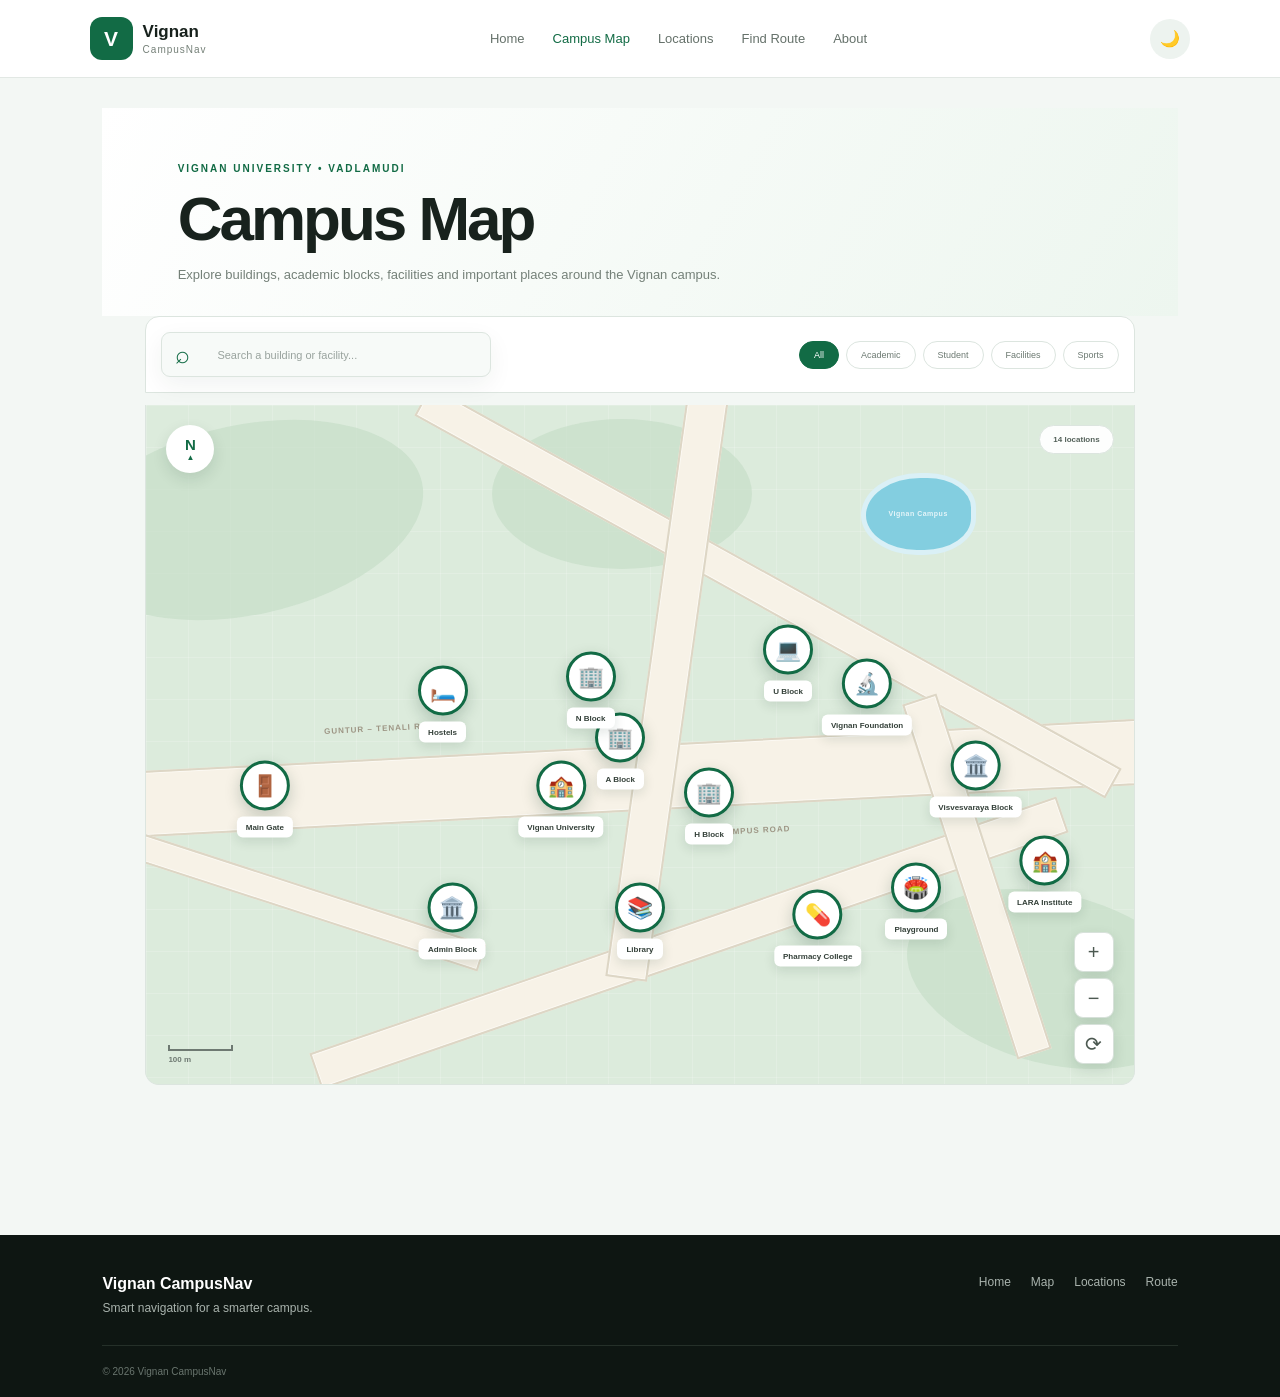
==== commit 2f6af093: "Add About page and fix About link" ====
--- a/map.html
+++ b/map.html
@@ -55,7 +55,7 @@
             Find Route
         </a>
 
-        <a href="#">
+        <a href="about.html">
             About
         </a>
 
@@ -102,7 +102,7 @@
         Find Route
     </a>
 
-    <a href="#">
+    <a href="about.html">
         About
     </a>
 
@@ -688,20 +688,6 @@
     </section>
 
 </main>
-<!-- N BLOCK -->
-<button
-    class="building academic"
-    data-id="n-block"
-    data-category="academic"
-    style="left: 45%; top: 42%;">
-
-    <span class="building-icon">🏢</span>
-
-    <span class="building-name">
-        N Block
-    </span>
-
-</button>
 
 
 <!-- ================= FOOTER ================= -->
